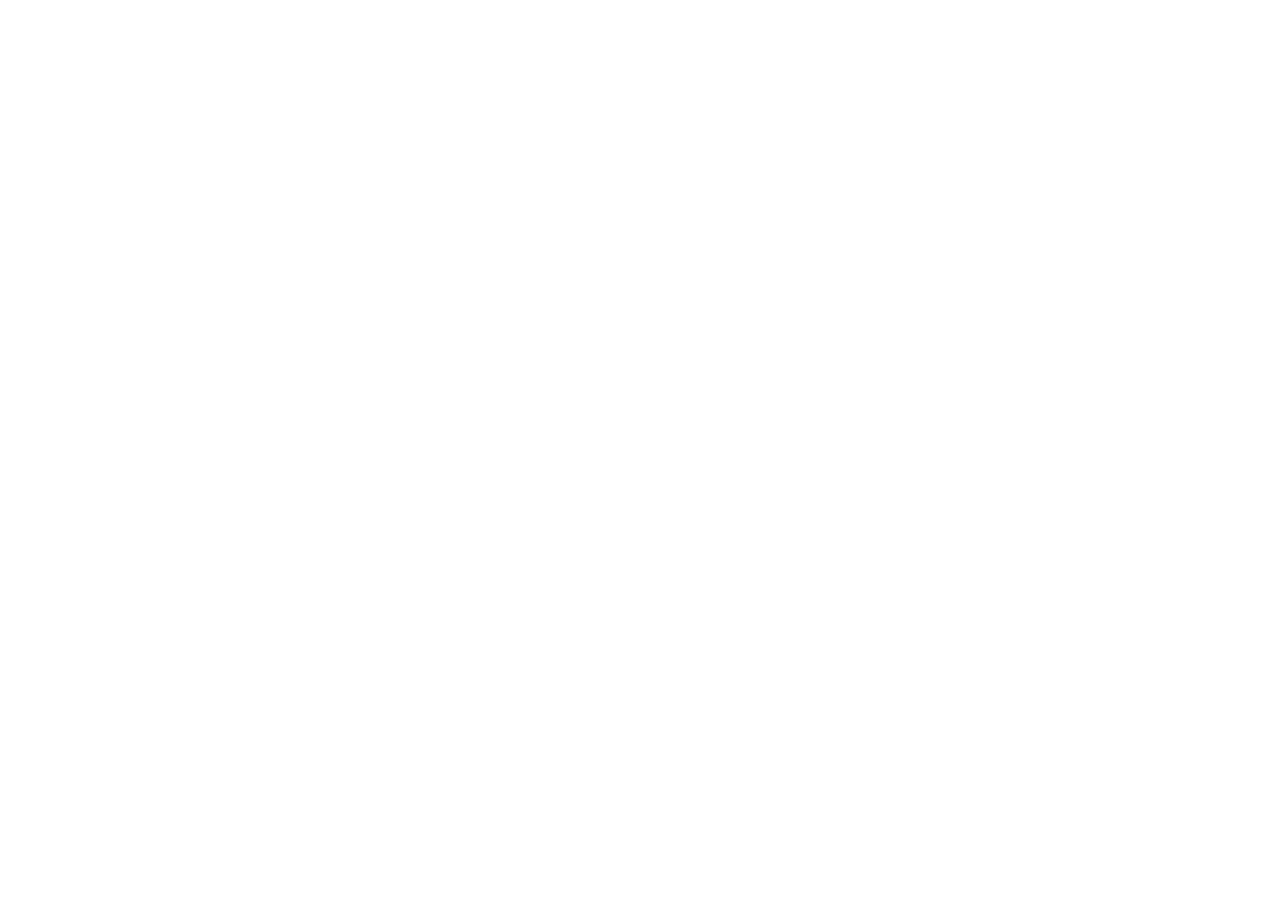
==== index.html @ 87dcdd22 "index.html" ====
<!doctype html>
<html lang="en">
	<head>
		<meta charset="utf-8">
		<meta name="viewport" content="width=device-width, initial-scale=1.0">
		<meta name="description" content="A glass tablet from the future.">
		<title>GlassPad</title>
        <!--purecss.io-->
		<link rel="stylesheet" href="http://yui.yahooapis.com/pure/0.5.0/pure-min.css">
    <link rel="stylesheet" href="http://yui.yahooapis.com/pure/0.5.0/grids-responsive-min.css">

		<!--style sheet-->
		<link rel="stylesheet" href="css/style.css">
        <!--fonts-->
		<link rel="stylesheet" href="http://netdna.bootstrapcdn.com/font-awesome/4.0.3/css/font-awesome.css">
        <link href='http://fonts.googleapis.com/css?family=Roboto:400,100,300' rel='stylesheet' type='text/css'>

	</head>
	<body>


<script src="http://fb.me/react-0.12.1.js"></script>
<script src="http://fb.me/JSXTransformer-0.12.1.js"></script>
<script src="https://cdn.rawgit.com/visionmedia/page.js/master/page.js"></script>

<script type="text/javascript" src="//code.jquery.com/jquery-1.11.0.min.js"></script>
<script type="text/javascript" src="/js/jquery-waypoint/waypoints.js"></script>
<script type="text/javascript" src="//cdn.jsdelivr.net/jquery.slick/1.3.15/slick.min.js"></script>
<script type="text/javascript" src="/react-mini-router.min.js"></script>

<script type="text/javascript" src="/js/script.js"></script>
<script type="text/jsx" src="/react.js"></script>

	</body>
</html>
---- css/style.css ----
* {
    -webkit-box-sizing: border-box;
    -moz-box-sizing: border-box;
    box-sizing: border-box;
}

/*. { font-family: 'Roboto', sans-serif; font-weight: 100; }*/

body {
    font-family: 'Roboto', sans-serif; font-weight: 100;
    line-height: 1.7em;
    color: #7f8c8d;
    font-size: 13px;
}


html, button, input, select, textarea,
.pure-g [class *= "pure-u"] {
    /* Set your content font stack here: */
    font-family: 'Roboto', sans-serif; font-weight: 100;
}

h1,
h2,
h3,
h4,
h5,
h6,
label {
        font-family: 'Roboto', sans-serif; font-weight: 300;

    color: #34495e;
}

p{
            font-family: 'Roboto', sans-serif; font-weight: 100;

}

table {
  width: 100%
}
.pure-img-responsive {
    width: 100%;
    height: auto;
}

hr.style-two {
    border: 0;
    height: 1px;
    background-image: -webkit-linear-gradient(left, rgba(0,0,0,0), rgba(0,0,0,0.75), rgba(0,0,0,0));
    background-image:    -moz-linear-gradient(left, rgba(0,0,0,0), rgba(0,0,0,0.75), rgba(0,0,0,0));
    background-image:     -ms-linear-gradient(left, rgba(0,0,0,0), rgba(0,0,0,0.75), rgba(0,0,0,0));
    background-image:      -o-linear-gradient(left, rgba(0,0,0,0), rgba(0,0,0,0.75), rgba(0,0,0,0));
}

/*
 * -- LAYOUT STYLES --
 * These are some useful classes which I will need
 */

.l-box {
    padding: 1em;
}

.l-box-lrg {
    padding: 2em;
    border-bottom: 1px solid rgba(0,0,0,0.1);
}

.l-width {
    max-width: 980px;
    margin: 0 auto;
}

.is-center {
    text-align: center;
}

.content {
  border-bottom: 1px solid rgba(0,0,0,0.1);
}

/*
 * -- PURE FORM STYLES --
 * Style the form inputs and labels
 */
.pure-form label {
    margin: 1em 0 0;
    font-weight: bold;
    font-size: 100%;
}

.pure-form input[type] {
    border: 2px solid #ddd;
    box-shadow: none;
    font-size: 100%;
    width: 100%;
    margin-bottom: 1em;
}

/*
 * -- PURE BUTTON STYLES --
 * I want my pure-button elements to look a little different
 */
.pure-button {
    background-color: #1f8dd6;
    color: white;
    padding: 0.5em 2em;
    border-radius: 5px;
}

a.pure-button-primary {
    background: white;
    color: #1f8dd6;
    border-radius: 5px;
    font-size: 120%;
}


/*
 * -- MENU STYLES --
 * I want to customize how my .pure-menu looks at the top of the page
 */

.home-menu {
    padding: 0.5em;
    text-align: center;
    box-shadow: 0 1px 1px rgba(0,0,0, 0.10);
}
.home-menu.pure-menu-open {
    background: #2d3e50;
}
.pure-menu.pure-menu-open.pure-menu-fixed {
    /* Fixed menus normally have a border at the bottom. */
    border-bottom: none;
    /* I need a higher z-index here because of the scroll-over effect. */
    z-index: 4;
}

.home-menu .pure-menu-heading {
    color: white;
    font-weight: 400;
    font-size: 120%;
}

.home-menu .pure-menu-selected a {
    color: white;
}

.home-menu a {
    color: #6FBEF3;
}
.home-menu li a:hover,
.home-menu li a:focus {
    background: none;
    border: none;
    color: #AECFE5;
}

/*#owl-demo .item img{
    display: block;
    width: 100%;
    height: auto;
}*/


/*
 * -- CONTENT STYLES --
 * This represents the content area (everything below the blue section)
 */
.content-wrapper {
    /* These styles are required for the "scroll-over" effect */
    position: absolute;
    top: 87%;
    width: 100%;
    min-height: 12%;
    z-index: 2;
    background: white;

}

.content-wrapper-other {
    top: 87%;
    width: 100%;
    min-height: 12%;
    z-index: 2;
    background: white;
}



/* This is the class used for the main content headers (<h2>) */
.content-head {
    font-weight: 400;
    text-transform: uppercase;
    letter-spacing: 0.1em;
    margin: 2em 0 1em;
}

/* This is a modifier class used when the content-head is inside a ribbon */
.content-head-ribbon {
    color: white;
}

/* This is the class used for the content sub-headers (<h3>) */
.content-subhead {
    color: #1f8dd6;
}
    .content-subhead i {
        margin-right: 7px;
    }

/* This is the class used for the content sub-headers (<h3>) */
.content-subhead-ribbon {
    color: white;
}
    .content-subhead-ribbon i {
        margin-right: 7px;
    }

/* This is the class used for the dark-background areas. */
.ribbon {
    background: #2d3e50;
    color: #aaa;
}

/* This is the class used for the footer */
.footer {
    background: #111;

}

/*
 * -- TABLET (AND UP) MEDIA QUERIES --
 * On tablets and other medium-sized devices, we want to customize some
 * of the mobile styles.
 */
@media (min-width: 48em) {

    /* We increase the body font size */
    body {
        font-size: 16px;
    }
    /* We want to give the content area some more padding */
    .content {
        /*padding: 1em;*/
    }

    /* We can align the menu header to the left, but float the
    menu items to the right. */
    .home-menu {
        text-align: left;
    }
        .home-menu ul {
            float: right;
        }

    /* We increase the height of the splash-container */
/*    .splash-container {
        height: 500px;
    }*/

    /* We decrease the width of the .splash, since we have more width
    to work with */
    .splash {
        width: 50%;
        height: 50%;
    }

    .splash-head {
        font-size: 250%;
    }


    /* We remove the border-separator assigned to .l-box-lrg */
    .l-box-lrg {
        border: none;
    }

}

/*
 * -- DESKTOP (AND UP) MEDIA QUERIES --
 * On desktops and other large devices, we want to over-ride some
 * of the mobile and tablet styles.
 */
@media (min-width: 78em) {
    /* We increase the header font size even more */
    .splash-head {
        font-size: 300%;
    }
}
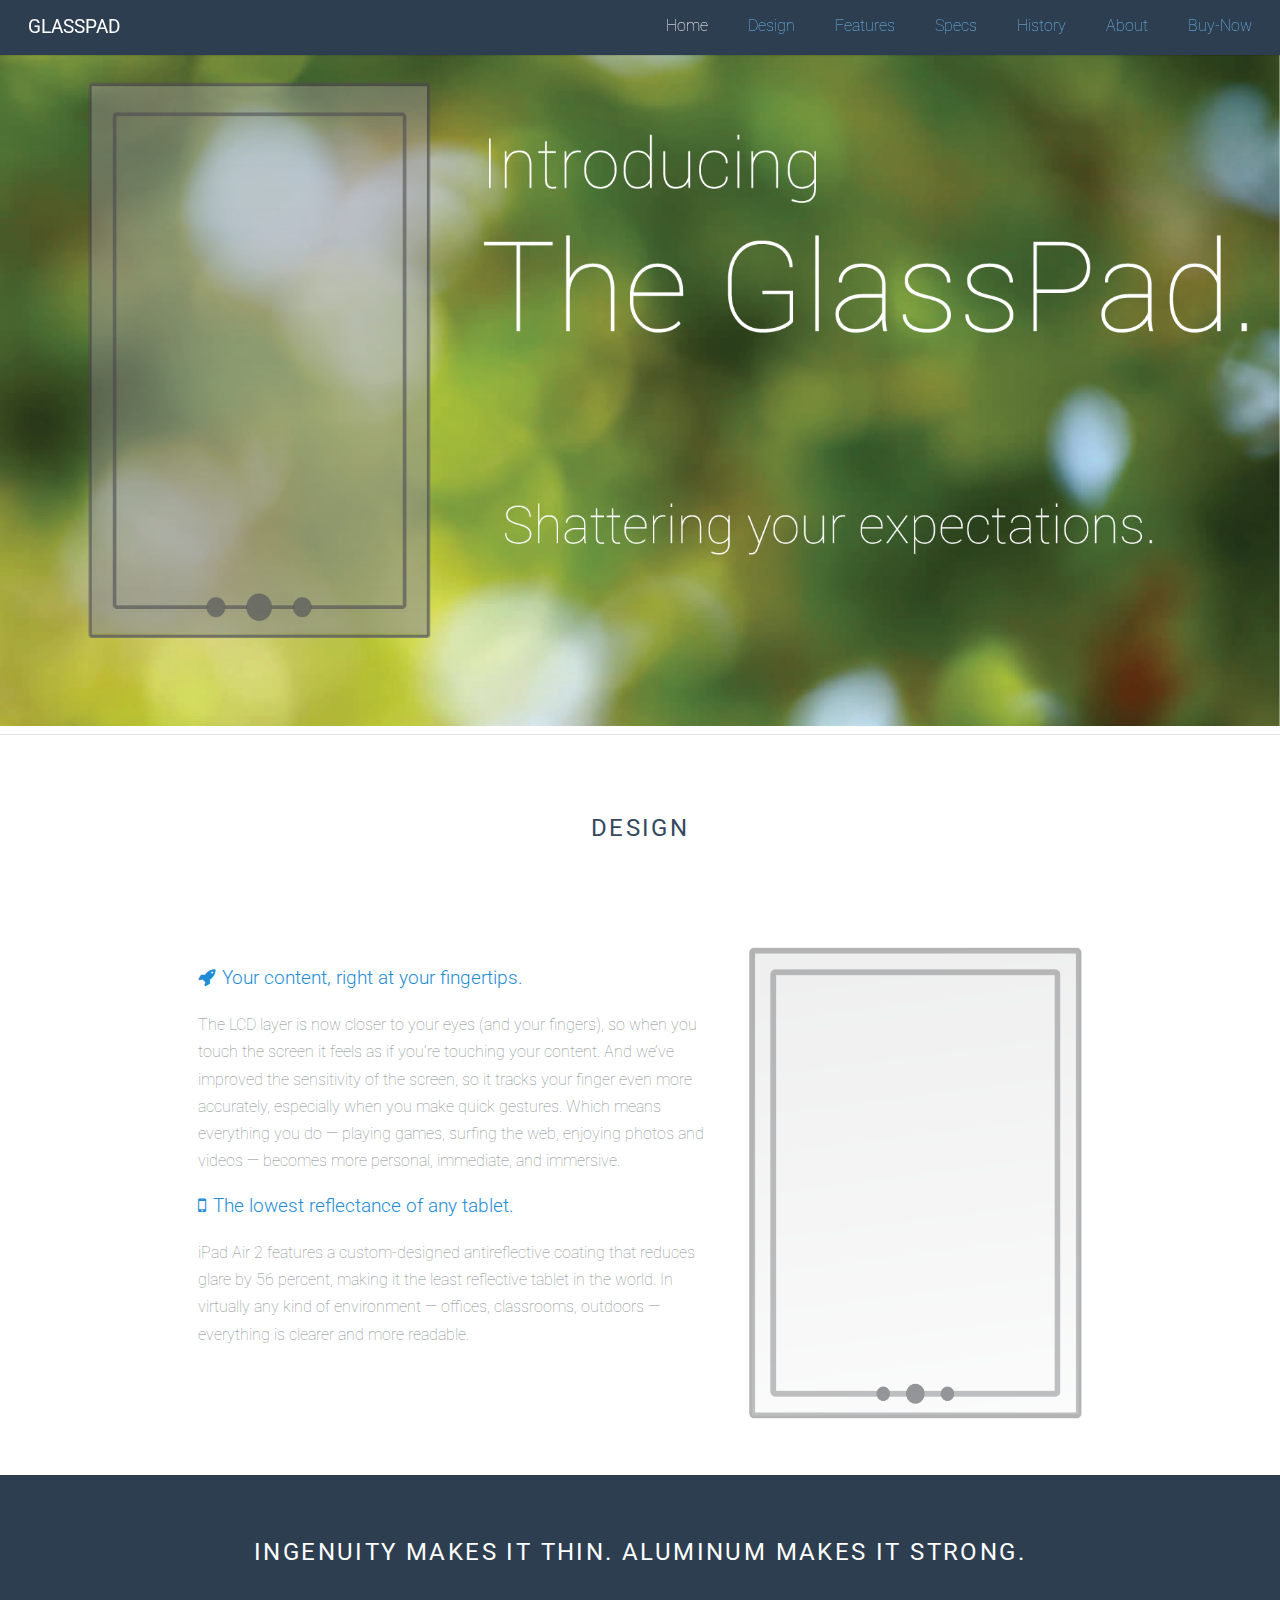
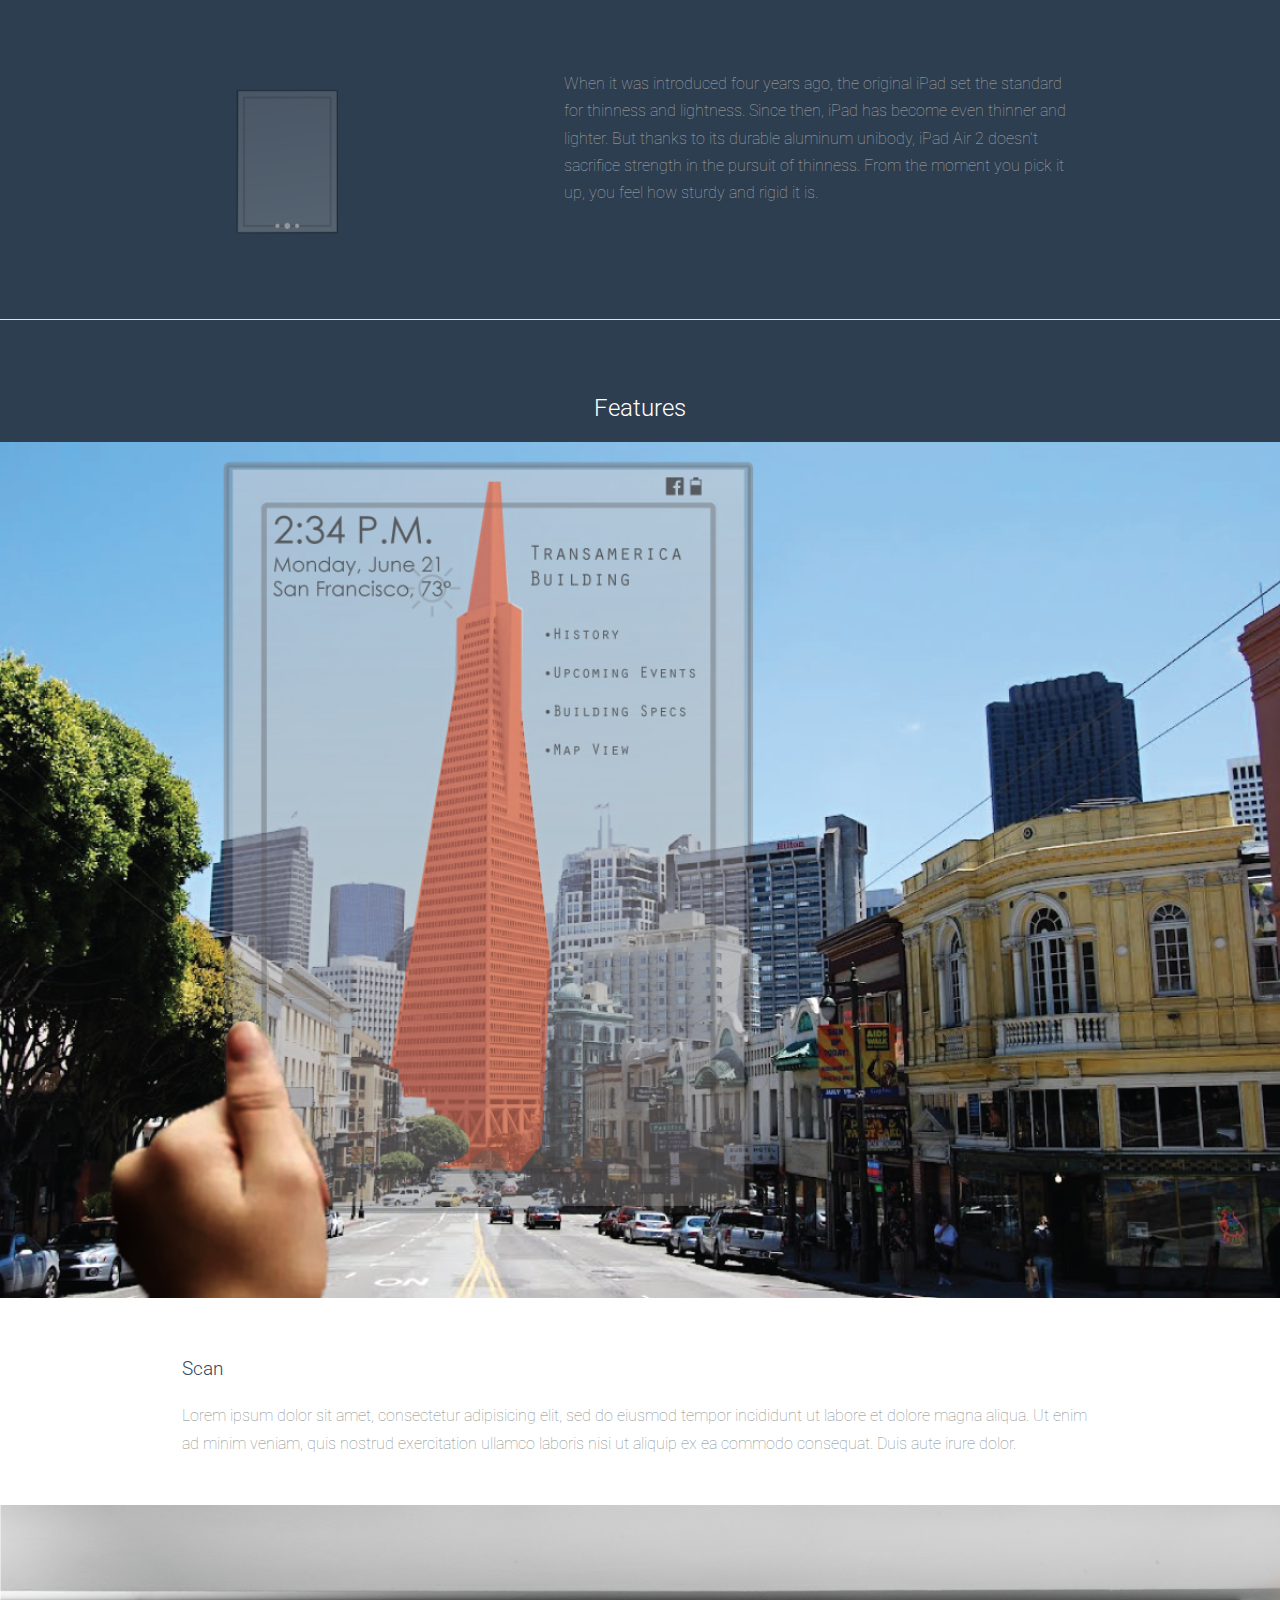
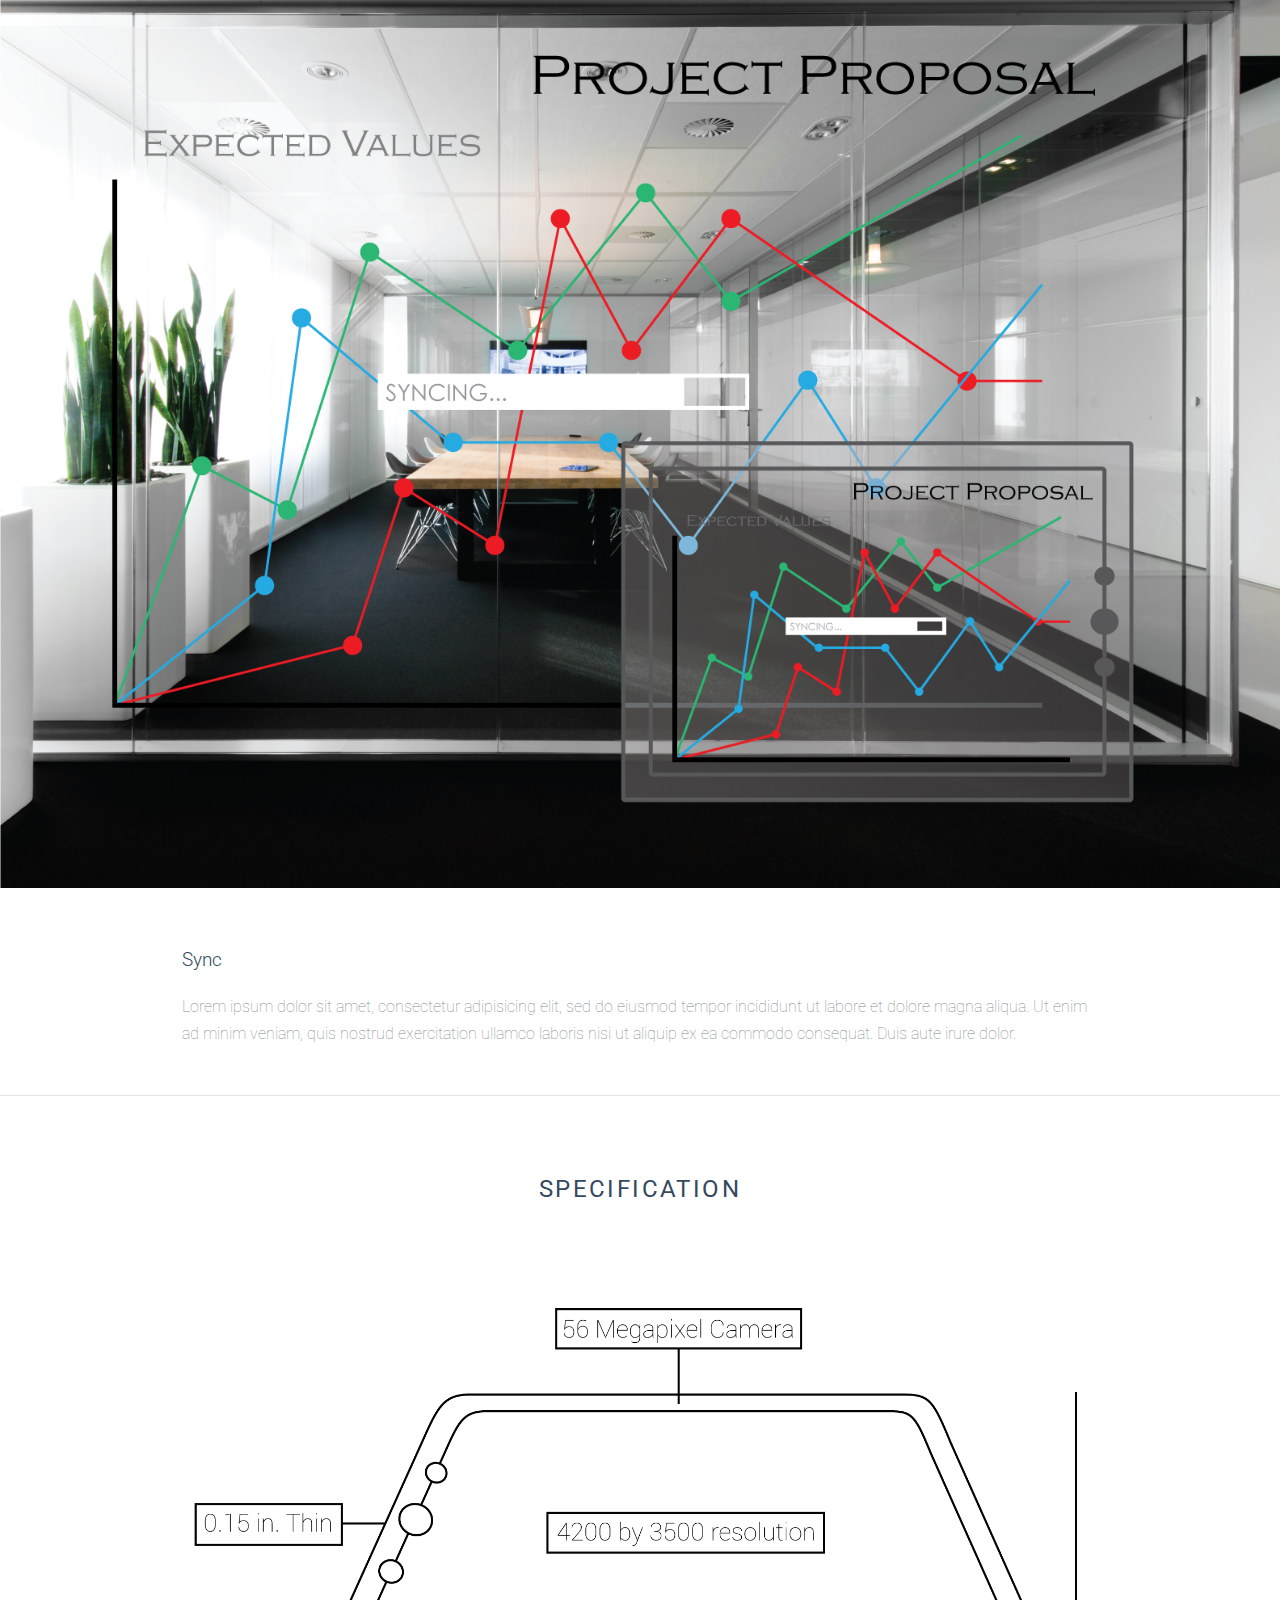
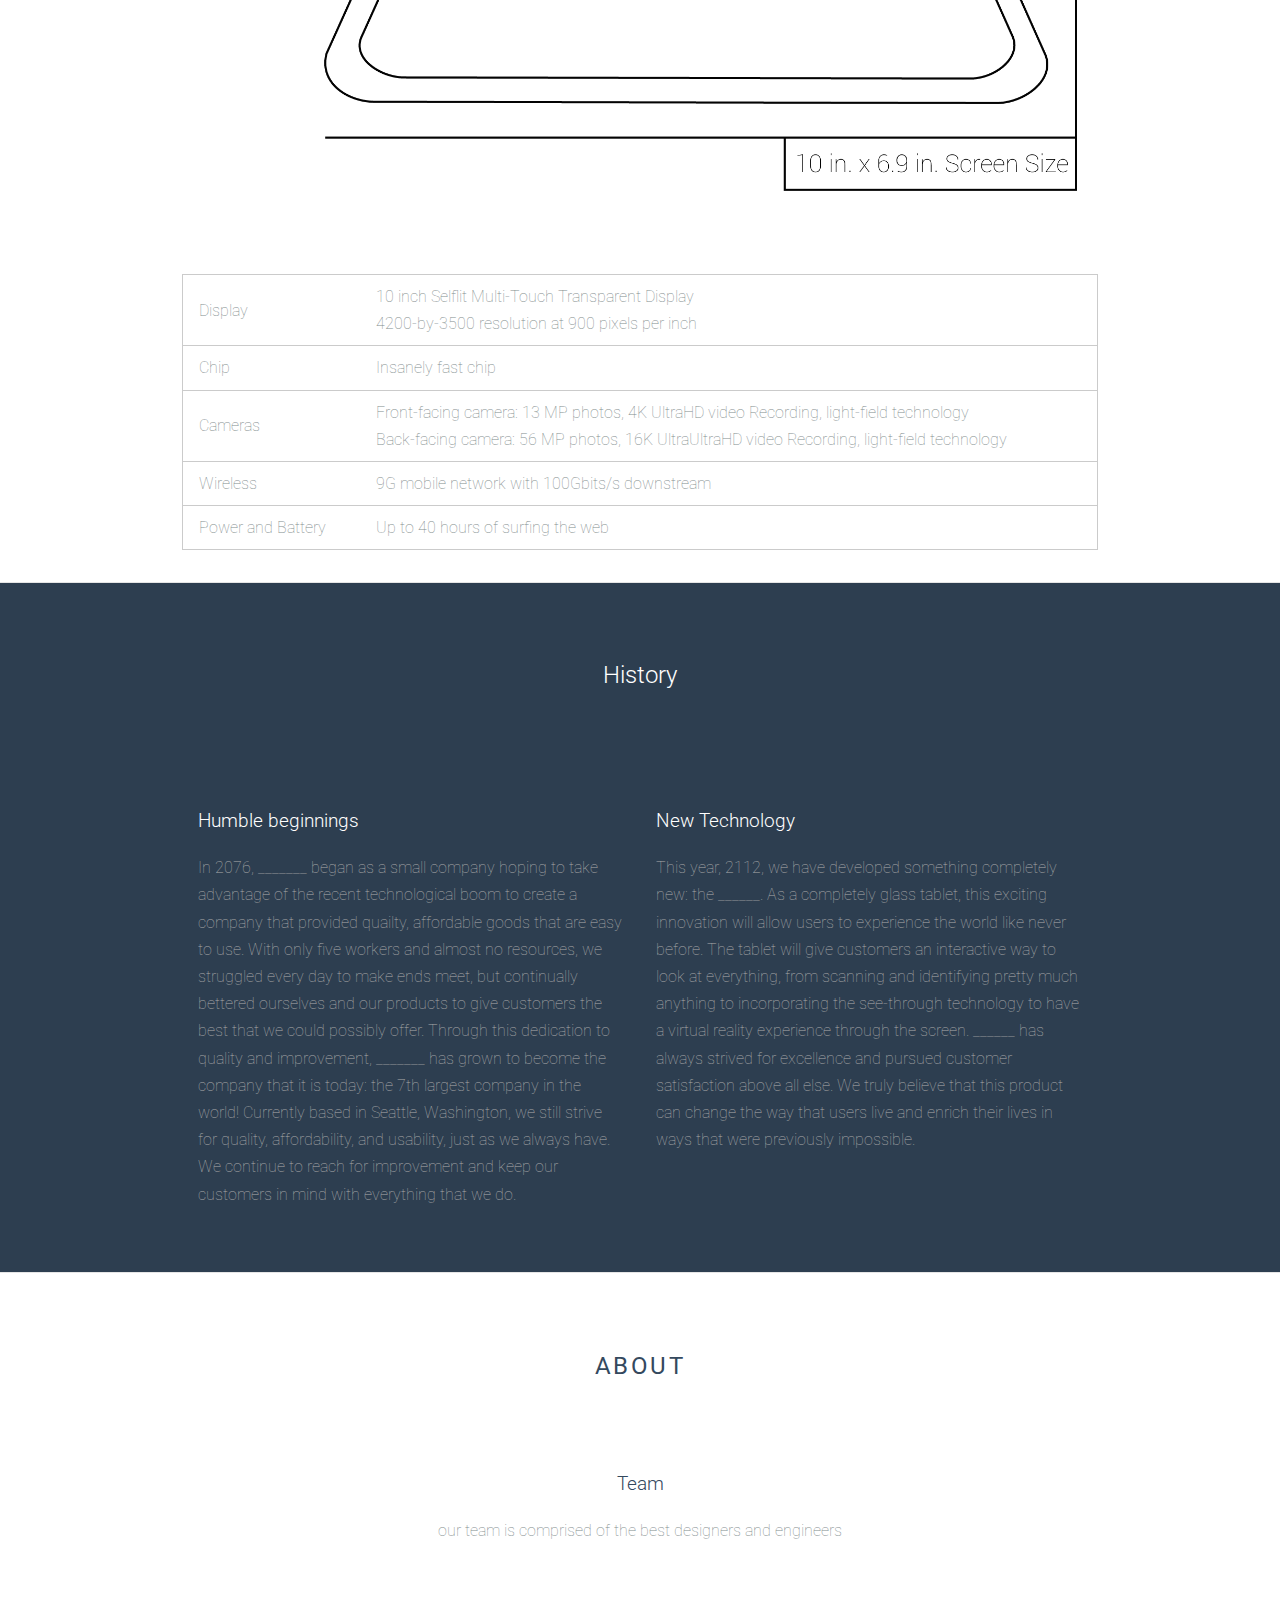
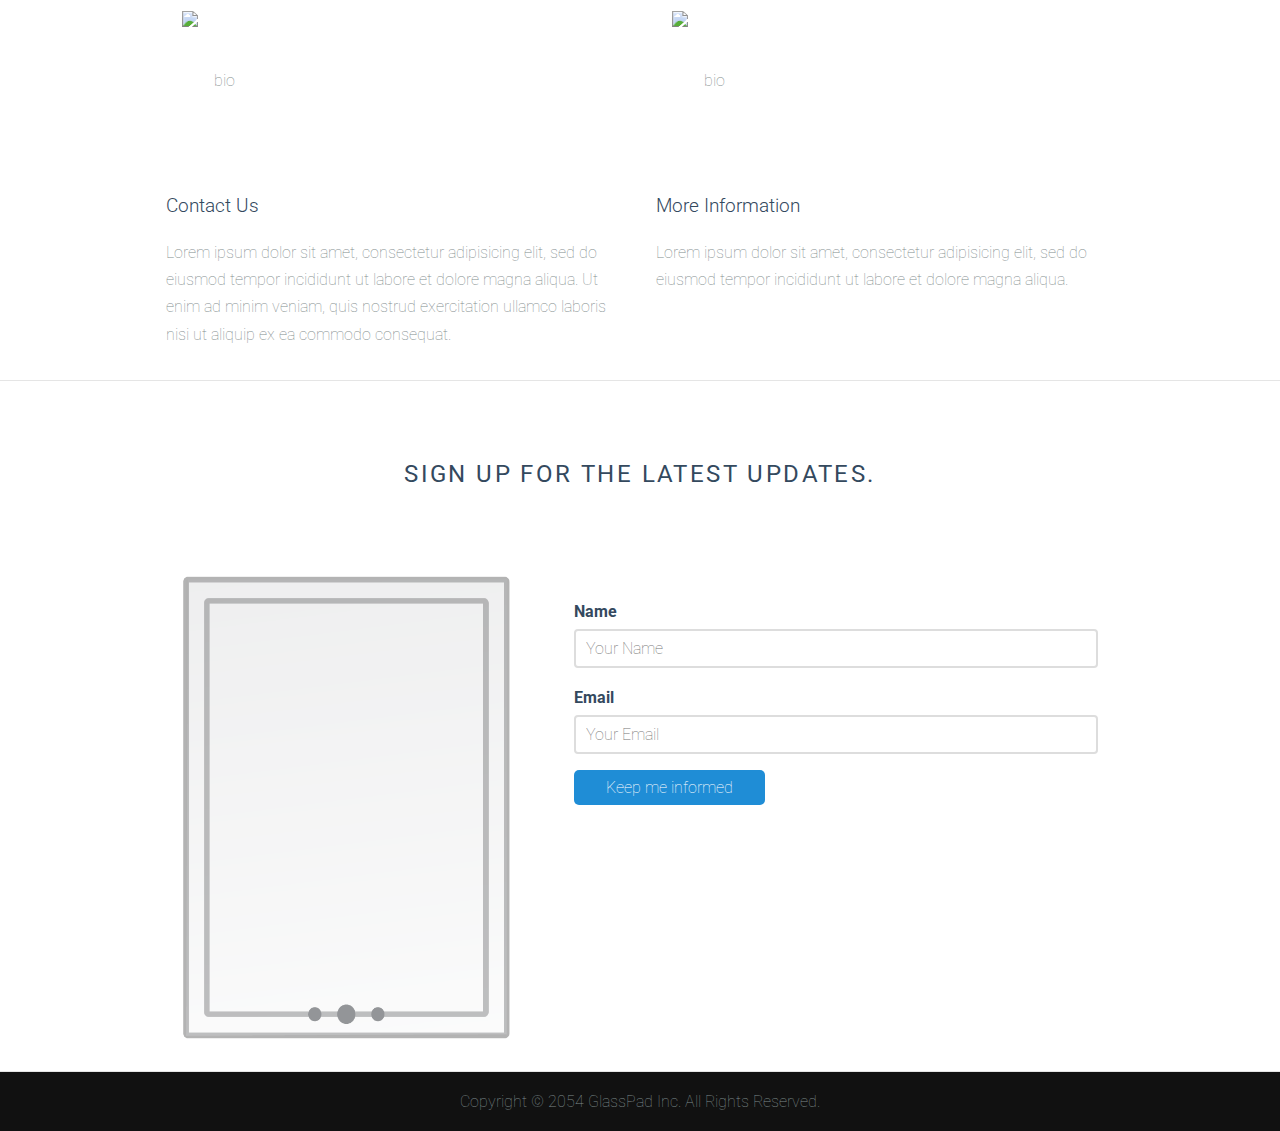
==== commit 5a09ff8c: "bug fixes" ====
--- a/index.html
+++ b/index.html
@@ -6,27 +6,27 @@
 		<meta name="description" content="A glass tablet from the future.">
 		<title>GlassPad</title>
         <!--purecss.io-->
-		<link rel="stylesheet" href="http://yui.yahooapis.com/pure/0.5.0/pure-min.css">
-    <link rel="stylesheet" href="http://yui.yahooapis.com/pure/0.5.0/grids-responsive-min.css">
+		<link rel="stylesheet" href="vendors/pure-min.css">
+    <link rel="stylesheet" href="vendors/grids-responsive-min.css">
 
 		<!--style sheet-->
 		<link rel="stylesheet" href="css/style.css">
         <!--fonts-->
-		<link rel="stylesheet" href="http://netdna.bootstrapcdn.com/font-awesome/4.0.3/css/font-awesome.css">
-        <link href='http://fonts.googleapis.com/css?family=Roboto:400,100,300' rel='stylesheet' type='text/css'>
+		<link href="//maxcdn.bootstrapcdn.com/font-awesome/4.2.0/css/font-awesome.min.css" rel="stylesheet">
+    <link href='//fonts.googleapis.com/css?family=Roboto:400,100,300' rel='stylesheet' type='text/css'>
 
 	</head>
 	<body>
 
 
-<script src="http://fb.me/react-0.12.1.js"></script>
-<script src="http://fb.me/JSXTransformer-0.12.1.js"></script>
-<script src="https://cdn.rawgit.com/visionmedia/page.js/master/page.js"></script>
+<script type="text/javascript" src="vendors/react-0.12.1.js"></script>
+<script type="text/javascript" src="vendors/JSXTransformer-0.12.1.js"></script>
+<script type="text/javascript" src="https://cdn.rawgit.com/visionmedia/page.js/master/page.js"></script>
 
 <script type="text/javascript" src="//code.jquery.com/jquery-1.11.0.min.js"></script>
 <script type="text/javascript" src="/js/jquery-waypoint/waypoints.js"></script>
 <script type="text/javascript" src="//cdn.jsdelivr.net/jquery.slick/1.3.15/slick.min.js"></script>
-<script type="text/javascript" src="/react-mini-router.min.js"></script>
+<script type="text/javascript" src="/js/react-mini-router.min.js"></script>
 
 <script type="text/javascript" src="/js/script.js"></script>
 <script type="text/jsx" src="/react.js"></script>
--- a/vendors/grids-responsive-min.css
+++ b/vendors/grids-responsive-min.css
@@ -0,0 +1,7 @@
+/*!
+Pure v0.5.0
+Copyright 2014 Yahoo! Inc. All rights reserved.
+Licensed under the BSD License.
+https://github.com/yui/pure/blob/master/LICENSE.md
+*/
+@media screen and (min-width:35.5em){.pure-u-sm-1,.pure-u-sm-1-1,.pure-u-sm-1-2,.pure-u-sm-1-3,.pure-u-sm-2-3,.pure-u-sm-1-4,.pure-u-sm-3-4,.pure-u-sm-1-5,.pure-u-sm-2-5,.pure-u-sm-3-5,.pure-u-sm-4-5,.pure-u-sm-5-5,.pure-u-sm-1-6,.pure-u-sm-5-6,.pure-u-sm-1-8,.pure-u-sm-3-8,.pure-u-sm-5-8,.pure-u-sm-7-8,.pure-u-sm-1-12,.pure-u-sm-5-12,.pure-u-sm-7-12,.pure-u-sm-11-12,.pure-u-sm-1-24,.pure-u-sm-2-24,.pure-u-sm-3-24,.pure-u-sm-4-24,.pure-u-sm-5-24,.pure-u-sm-6-24,.pure-u-sm-7-24,.pure-u-sm-8-24,.pure-u-sm-9-24,.pure-u-sm-10-24,.pure-u-sm-11-24,.pure-u-sm-12-24,.pure-u-sm-13-24,.pure-u-sm-14-24,.pure-u-sm-15-24,.pure-u-sm-16-24,.pure-u-sm-17-24,.pure-u-sm-18-24,.pure-u-sm-19-24,.pure-u-sm-20-24,.pure-u-sm-21-24,.pure-u-sm-22-24,.pure-u-sm-23-24,.pure-u-sm-24-24{display:inline-block;*display:inline;zoom:1;letter-spacing:normal;word-spacing:normal;vertical-align:top;text-rendering:auto}.pure-u-sm-1-24{width:4.1667%;*width:4.1357%}.pure-u-sm-1-12,.pure-u-sm-2-24{width:8.3333%;*width:8.3023%}.pure-u-sm-1-8,.pure-u-sm-3-24{width:12.5%;*width:12.469%}.pure-u-sm-1-6,.pure-u-sm-4-24{width:16.6667%;*width:16.6357%}.pure-u-sm-1-5{width:20%;*width:19.969%}.pure-u-sm-5-24{width:20.8333%;*width:20.8023%}.pure-u-sm-1-4,.pure-u-sm-6-24{width:25%;*width:24.969%}.pure-u-sm-7-24{width:29.1667%;*width:29.1357%}.pure-u-sm-1-3,.pure-u-sm-8-24{width:33.3333%;*width:33.3023%}.pure-u-sm-3-8,.pure-u-sm-9-24{width:37.5%;*width:37.469%}.pure-u-sm-2-5{width:40%;*width:39.969%}.pure-u-sm-5-12,.pure-u-sm-10-24{width:41.6667%;*width:41.6357%}.pure-u-sm-11-24{width:45.8333%;*width:45.8023%}.pure-u-sm-1-2,.pure-u-sm-12-24{width:50%;*width:49.969%}.pure-u-sm-13-24{width:54.1667%;*width:54.1357%}.pure-u-sm-7-12,.pure-u-sm-14-24{width:58.3333%;*width:58.3023%}.pure-u-sm-3-5{width:60%;*width:59.969%}.pure-u-sm-5-8,.pure-u-sm-15-24{width:62.5%;*width:62.469%}.pure-u-sm-2-3,.pure-u-sm-16-24{width:66.6667%;*width:66.6357%}.pure-u-sm-17-24{width:70.8333%;*width:70.8023%}.pure-u-sm-3-4,.pure-u-sm-18-24{width:75%;*width:74.969%}.pure-u-sm-19-24{width:79.1667%;*width:79.1357%}.pure-u-sm-4-5{width:80%;*width:79.969%}.pure-u-sm-5-6,.pure-u-sm-20-24{width:83.3333%;*width:83.3023%}.pure-u-sm-7-8,.pure-u-sm-21-24{width:87.5%;*width:87.469%}.pure-u-sm-11-12,.pure-u-sm-22-24{width:91.6667%;*width:91.6357%}.pure-u-sm-23-24{width:95.8333%;*width:95.8023%}.pure-u-sm-1,.pure-u-sm-1-1,.pure-u-sm-5-5,.pure-u-sm-24-24{width:100%}}@media screen and (min-width:48em){.pure-u-md-1,.pure-u-md-1-1,.pure-u-md-1-2,.pure-u-md-1-3,.pure-u-md-2-3,.pure-u-md-1-4,.pure-u-md-3-4,.pure-u-md-1-5,.pure-u-md-2-5,.pure-u-md-3-5,.pure-u-md-4-5,.pure-u-md-5-5,.pure-u-md-1-6,.pure-u-md-5-6,.pure-u-md-1-8,.pure-u-md-3-8,.pure-u-md-5-8,.pure-u-md-7-8,.pure-u-md-1-12,.pure-u-md-5-12,.pure-u-md-7-12,.pure-u-md-11-12,.pure-u-md-1-24,.pure-u-md-2-24,.pure-u-md-3-24,.pure-u-md-4-24,.pure-u-md-5-24,.pure-u-md-6-24,.pure-u-md-7-24,.pure-u-md-8-24,.pure-u-md-9-24,.pure-u-md-10-24,.pure-u-md-11-24,.pure-u-md-12-24,.pure-u-md-13-24,.pure-u-md-14-24,.pure-u-md-15-24,.pure-u-md-16-24,.pure-u-md-17-24,.pure-u-md-18-24,.pure-u-md-19-24,.pure-u-md-20-24,.pure-u-md-21-24,.pure-u-md-22-24,.pure-u-md-23-24,.pure-u-md-24-24{display:inline-block;*display:inline;zoom:1;letter-spacing:normal;word-spacing:normal;vertical-align:top;text-rendering:auto}.pure-u-md-1-24{width:4.1667%;*width:4.1357%}.pure-u-md-1-12,.pure-u-md-2-24{width:8.3333%;*width:8.3023%}.pure-u-md-1-8,.pure-u-md-3-24{width:12.5%;*width:12.469%}.pure-u-md-1-6,.pure-u-md-4-24{width:16.6667%;*width:16.6357%}.pure-u-md-1-5{width:20%;*width:19.969%}.pure-u-md-5-24{width:20.8333%;*width:20.8023%}.pure-u-md-1-4,.pure-u-md-6-24{width:25%;*width:24.969%}.pure-u-md-7-24{width:29.1667%;*width:29.1357%}.pure-u-md-1-3,.pure-u-md-8-24{width:33.3333%;*width:33.3023%}.pure-u-md-3-8,.pure-u-md-9-24{width:37.5%;*width:37.469%}.pure-u-md-2-5{width:40%;*width:39.969%}.pure-u-md-5-12,.pure-u-md-10-24{width:41.6667%;*width:41.6357%}.pure-u-md-11-24{width:45.8333%;*width:45.8023%}.pure-u-md-1-2,.pure-u-md-12-24{width:50%;*width:49.969%}.pure-u-md-13-24{width:54.1667%;*width:54.1357%}.pure-u-md-7-12,.pure-u-md-14-24{width:58.3333%;*width:58.3023%}.pure-u-md-3-5{width:60%;*width:59.969%}.pure-u-md-5-8,.pure-u-md-15-24{width:62.5%;*width:62.469%}.pure-u-md-2-3,.pure-u-md-16-24{width:66.6667%;*width:66.6357%}.pure-u-md-17-24{width:70.8333%;*width:70.8023%}.pure-u-md-3-4,.pure-u-md-18-24{width:75%;*width:74.969%}.pure-u-md-19-24{width:79.1667%;*width:79.1357%}.pure-u-md-4-5{width:80%;*width:79.969%}.pure-u-md-5-6,.pure-u-md-20-24{width:83.3333%;*width:83.3023%}.pure-u-md-7-8,.pure-u-md-21-24{width:87.5%;*width:87.469%}.pure-u-md-11-12,.pure-u-md-22-24{width:91.6667%;*width:91.6357%}.pure-u-md-23-24{width:95.8333%;*width:95.8023%}.pure-u-md-1,.pure-u-md-1-1,.pure-u-md-5-5,.pure-u-md-24-24{width:100%}}@media screen and (min-width:64em){.pure-u-lg-1,.pure-u-lg-1-1,.pure-u-lg-1-2,.pure-u-lg-1-3,.pure-u-lg-2-3,.pure-u-lg-1-4,.pure-u-lg-3-4,.pure-u-lg-1-5,.pure-u-lg-2-5,.pure-u-lg-3-5,.pure-u-lg-4-5,.pure-u-lg-5-5,.pure-u-lg-1-6,.pure-u-lg-5-6,.pure-u-lg-1-8,.pure-u-lg-3-8,.pure-u-lg-5-8,.pure-u-lg-7-8,.pure-u-lg-1-12,.pure-u-lg-5-12,.pure-u-lg-7-12,.pure-u-lg-11-12,.pure-u-lg-1-24,.pure-u-lg-2-24,.pure-u-lg-3-24,.pure-u-lg-4-24,.pure-u-lg-5-24,.pure-u-lg-6-24,.pure-u-lg-7-24,.pure-u-lg-8-24,.pure-u-lg-9-24,.pure-u-lg-10-24,.pure-u-lg-11-24,.pure-u-lg-12-24,.pure-u-lg-13-24,.pure-u-lg-14-24,.pure-u-lg-15-24,.pure-u-lg-16-24,.pure-u-lg-17-24,.pure-u-lg-18-24,.pure-u-lg-19-24,.pure-u-lg-20-24,.pure-u-lg-21-24,.pure-u-lg-22-24,.pure-u-lg-23-24,.pure-u-lg-24-24{display:inline-block;*display:inline;zoom:1;letter-spacing:normal;word-spacing:normal;vertical-align:top;text-rendering:auto}.pure-u-lg-1-24{width:4.1667%;*width:4.1357%}.pure-u-lg-1-12,.pure-u-lg-2-24{width:8.3333%;*width:8.3023%}.pure-u-lg-1-8,.pure-u-lg-3-24{width:12.5%;*width:12.469%}.pure-u-lg-1-6,.pure-u-lg-4-24{width:16.6667%;*width:16.6357%}.pure-u-lg-1-5{width:20%;*width:19.969%}.pure-u-lg-5-24{width:20.8333%;*width:20.8023%}.pure-u-lg-1-4,.pure-u-lg-6-24{width:25%;*width:24.969%}.pure-u-lg-7-24{width:29.1667%;*width:29.1357%}.pure-u-lg-1-3,.pure-u-lg-8-24{width:33.3333%;*width:33.3023%}.pure-u-lg-3-8,.pure-u-lg-9-24{width:37.5%;*width:37.469%}.pure-u-lg-2-5{width:40%;*width:39.969%}.pure-u-lg-5-12,.pure-u-lg-10-24{width:41.6667%;*width:41.6357%}.pure-u-lg-11-24{width:45.8333%;*width:45.8023%}.pure-u-lg-1-2,.pure-u-lg-12-24{width:50%;*width:49.969%}.pure-u-lg-13-24{width:54.1667%;*width:54.1357%}.pure-u-lg-7-12,.pure-u-lg-14-24{width:58.3333%;*width:58.3023%}.pure-u-lg-3-5{width:60%;*width:59.969%}.pure-u-lg-5-8,.pure-u-lg-15-24{width:62.5%;*width:62.469%}.pure-u-lg-2-3,.pure-u-lg-16-24{width:66.6667%;*width:66.6357%}.pure-u-lg-17-24{width:70.8333%;*width:70.8023%}.pure-u-lg-3-4,.pure-u-lg-18-24{width:75%;*width:74.969%}.pure-u-lg-19-24{width:79.1667%;*width:79.1357%}.pure-u-lg-4-5{width:80%;*width:79.969%}.pure-u-lg-5-6,.pure-u-lg-20-24{width:83.3333%;*width:83.3023%}.pure-u-lg-7-8,.pure-u-lg-21-24{width:87.5%;*width:87.469%}.pure-u-lg-11-12,.pure-u-lg-22-24{width:91.6667%;*width:91.6357%}.pure-u-lg-23-24{width:95.8333%;*width:95.8023%}.pure-u-lg-1,.pure-u-lg-1-1,.pure-u-lg-5-5,.pure-u-lg-24-24{width:100%}}@media screen and (min-width:80em){.pure-u-xl-1,.pure-u-xl-1-1,.pure-u-xl-1-2,.pure-u-xl-1-3,.pure-u-xl-2-3,.pure-u-xl-1-4,.pure-u-xl-3-4,.pure-u-xl-1-5,.pure-u-xl-2-5,.pure-u-xl-3-5,.pure-u-xl-4-5,.pure-u-xl-5-5,.pure-u-xl-1-6,.pure-u-xl-5-6,.pure-u-xl-1-8,.pure-u-xl-3-8,.pure-u-xl-5-8,.pure-u-xl-7-8,.pure-u-xl-1-12,.pure-u-xl-5-12,.pure-u-xl-7-12,.pure-u-xl-11-12,.pure-u-xl-1-24,.pure-u-xl-2-24,.pure-u-xl-3-24,.pure-u-xl-4-24,.pure-u-xl-5-24,.pure-u-xl-6-24,.pure-u-xl-7-24,.pure-u-xl-8-24,.pure-u-xl-9-24,.pure-u-xl-10-24,.pure-u-xl-11-24,.pure-u-xl-12-24,.pure-u-xl-13-24,.pure-u-xl-14-24,.pure-u-xl-15-24,.pure-u-xl-16-24,.pure-u-xl-17-24,.pure-u-xl-18-24,.pure-u-xl-19-24,.pure-u-xl-20-24,.pure-u-xl-21-24,.pure-u-xl-22-24,.pure-u-xl-23-24,.pure-u-xl-24-24{display:inline-block;*display:inline;zoom:1;letter-spacing:normal;word-spacing:normal;vertical-align:top;text-rendering:auto}.pure-u-xl-1-24{width:4.1667%;*width:4.1357%}.pure-u-xl-1-12,.pure-u-xl-2-24{width:8.3333%;*width:8.3023%}.pure-u-xl-1-8,.pure-u-xl-3-24{width:12.5%;*width:12.469%}.pure-u-xl-1-6,.pure-u-xl-4-24{width:16.6667%;*width:16.6357%}.pure-u-xl-1-5{width:20%;*width:19.969%}.pure-u-xl-5-24{width:20.8333%;*width:20.8023%}.pure-u-xl-1-4,.pure-u-xl-6-24{width:25%;*width:24.969%}.pure-u-xl-7-24{width:29.1667%;*width:29.1357%}.pure-u-xl-1-3,.pure-u-xl-8-24{width:33.3333%;*width:33.3023%}.pure-u-xl-3-8,.pure-u-xl-9-24{width:37.5%;*width:37.469%}.pure-u-xl-2-5{width:40%;*width:39.969%}.pure-u-xl-5-12,.pure-u-xl-10-24{width:41.6667%;*width:41.6357%}.pure-u-xl-11-24{width:45.8333%;*width:45.8023%}.pure-u-xl-1-2,.pure-u-xl-12-24{width:50%;*width:49.969%}.pure-u-xl-13-24{width:54.1667%;*width:54.1357%}.pure-u-xl-7-12,.pure-u-xl-14-24{width:58.3333%;*width:58.3023%}.pure-u-xl-3-5{width:60%;*width:59.969%}.pure-u-xl-5-8,.pure-u-xl-15-24{width:62.5%;*width:62.469%}.pure-u-xl-2-3,.pure-u-xl-16-24{width:66.6667%;*width:66.6357%}.pure-u-xl-17-24{width:70.8333%;*width:70.8023%}.pure-u-xl-3-4,.pure-u-xl-18-24{width:75%;*width:74.969%}.pure-u-xl-19-24{width:79.1667%;*width:79.1357%}.pure-u-xl-4-5{width:80%;*width:79.969%}.pure-u-xl-5-6,.pure-u-xl-20-24{width:83.3333%;*width:83.3023%}.pure-u-xl-7-8,.pure-u-xl-21-24{width:87.5%;*width:87.469%}.pure-u-xl-11-12,.pure-u-xl-22-24{width:91.6667%;*width:91.6357%}.pure-u-xl-23-24{width:95.8333%;*width:95.8023%}.pure-u-xl-1,.pure-u-xl-1-1,.pure-u-xl-5-5,.pure-u-xl-24-24{width:100%}}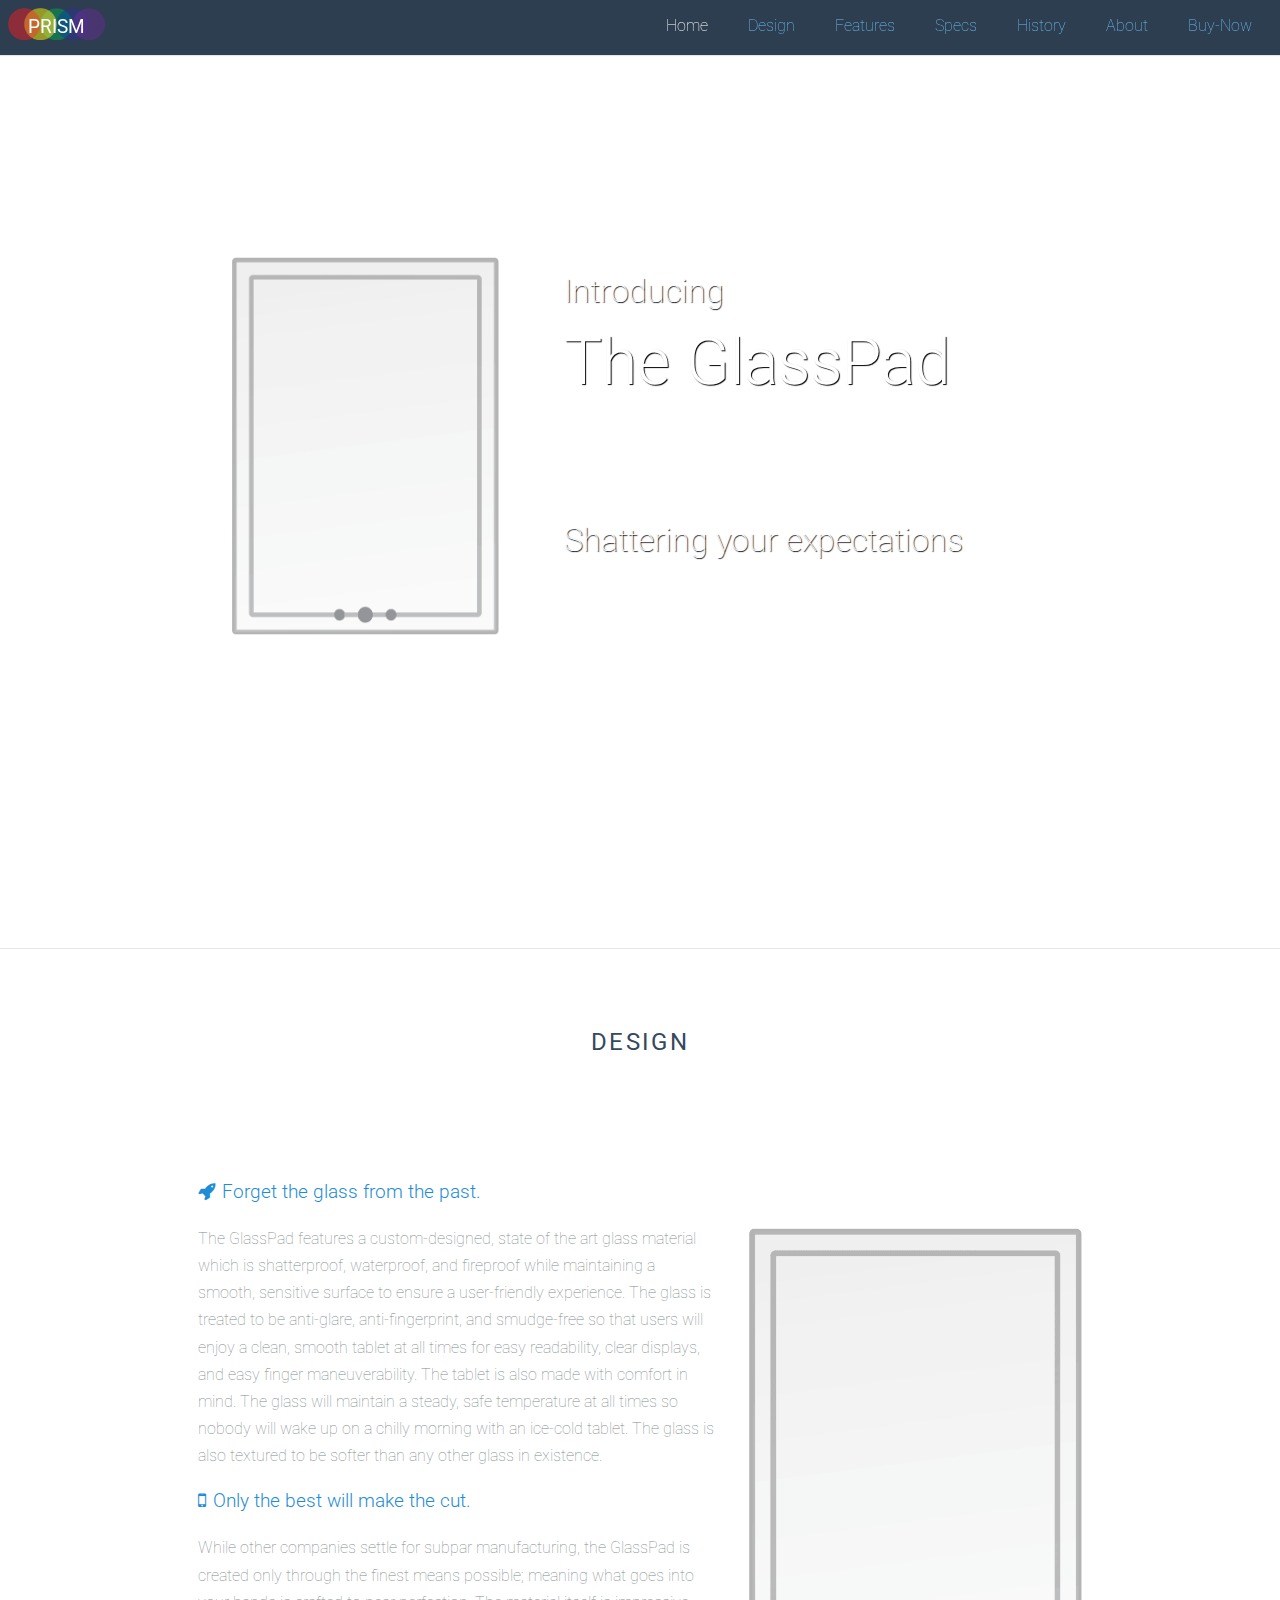
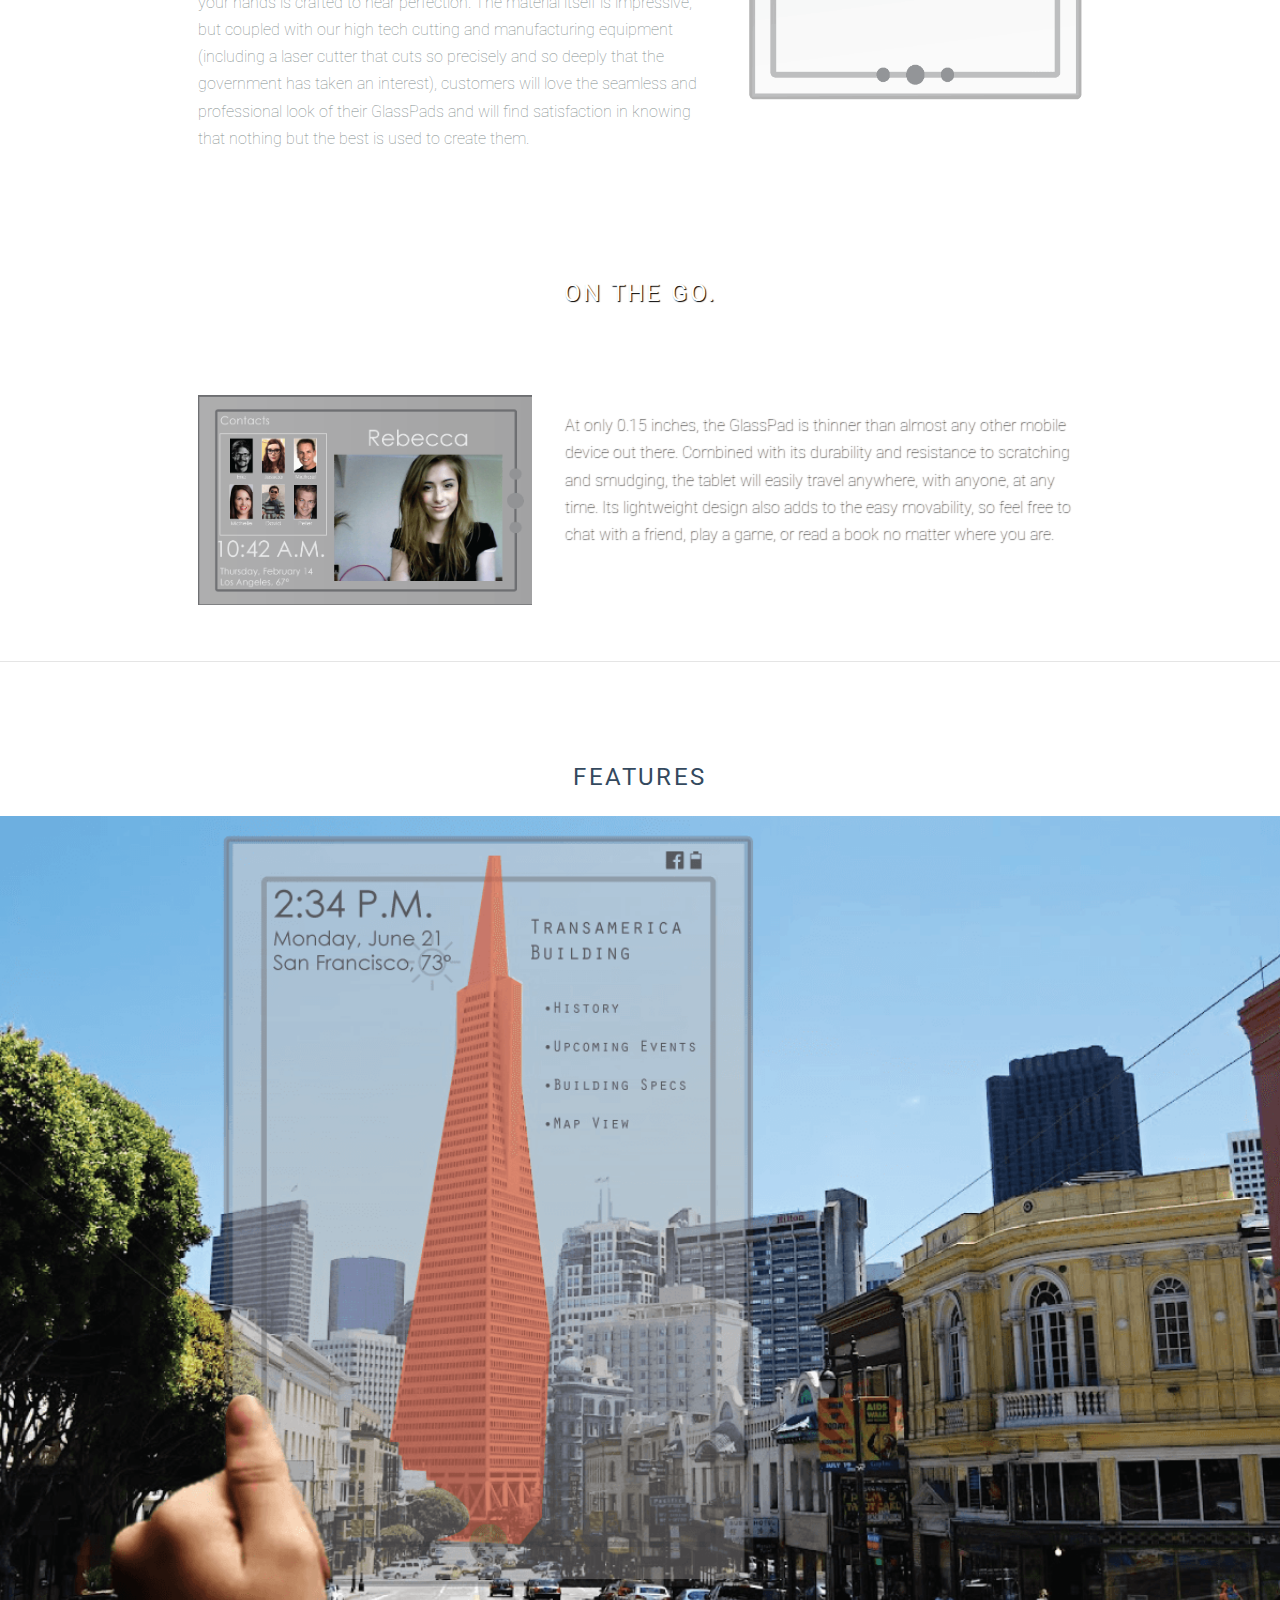
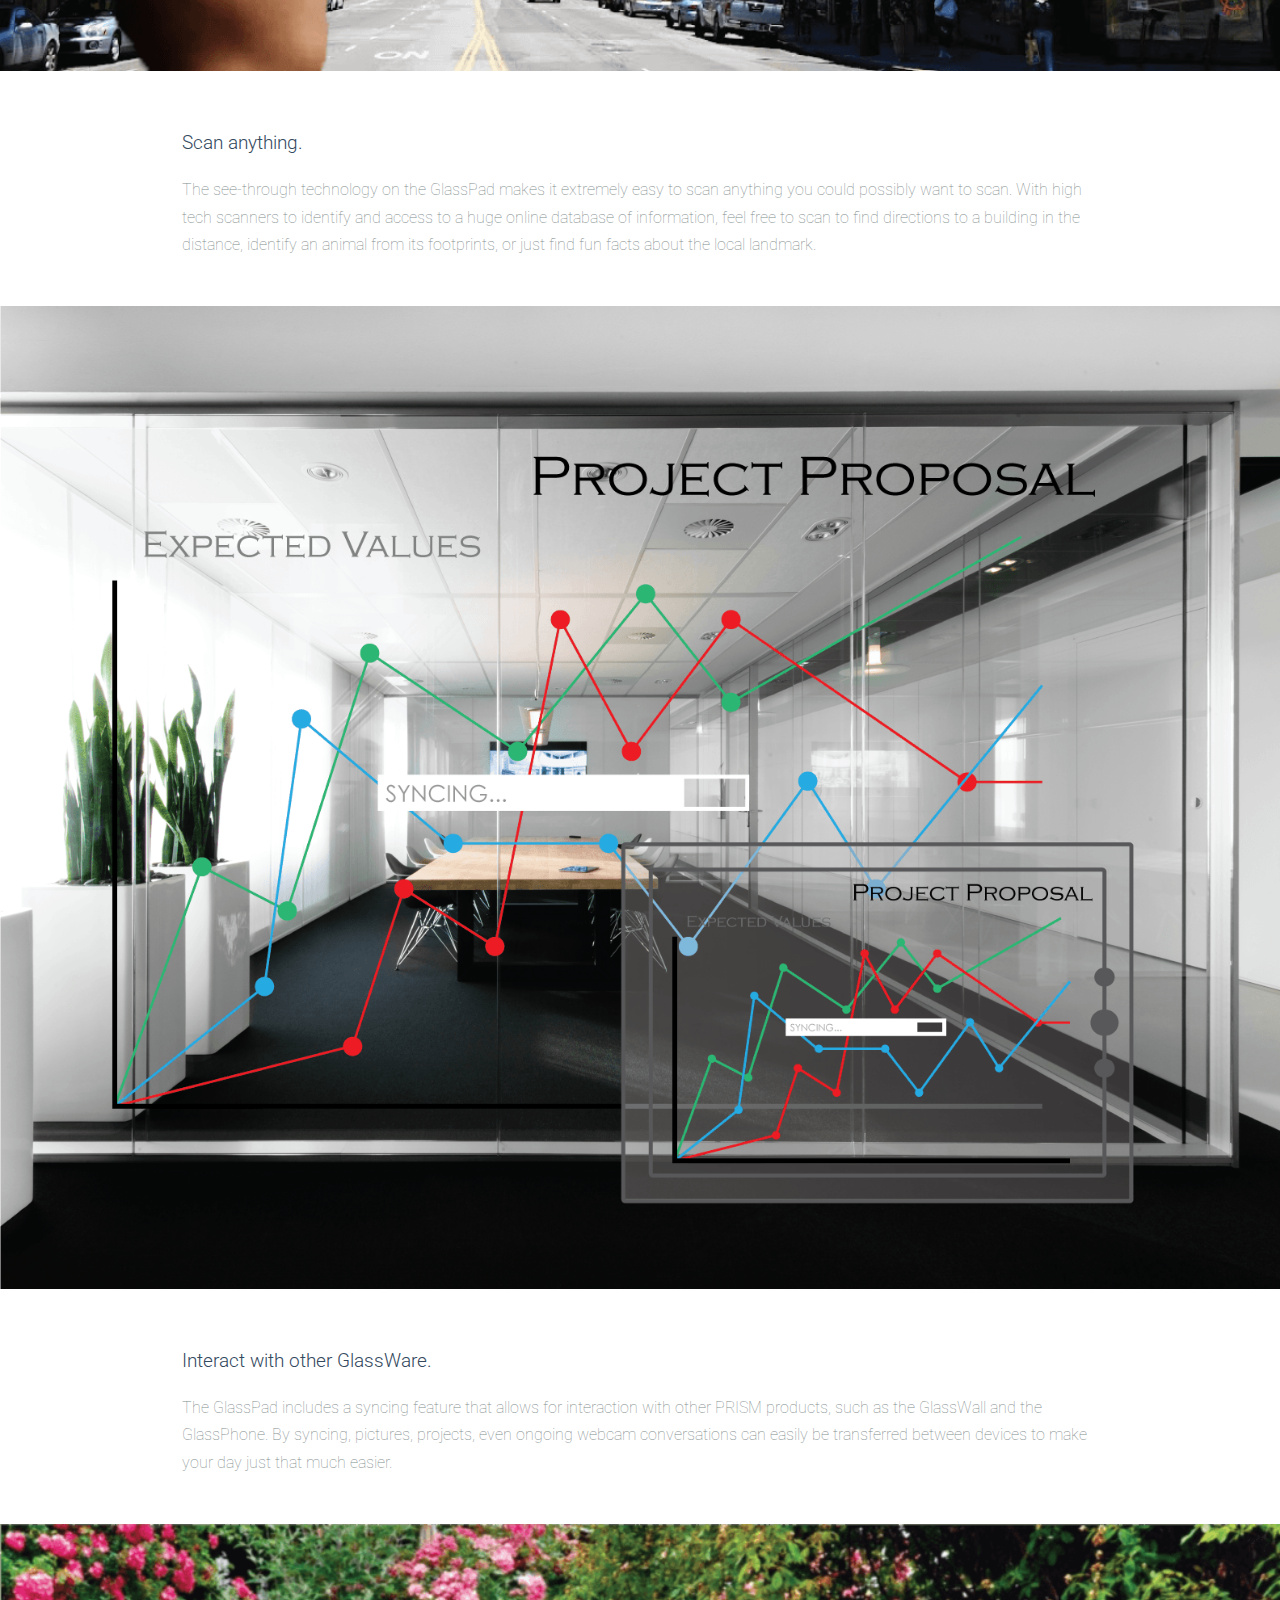
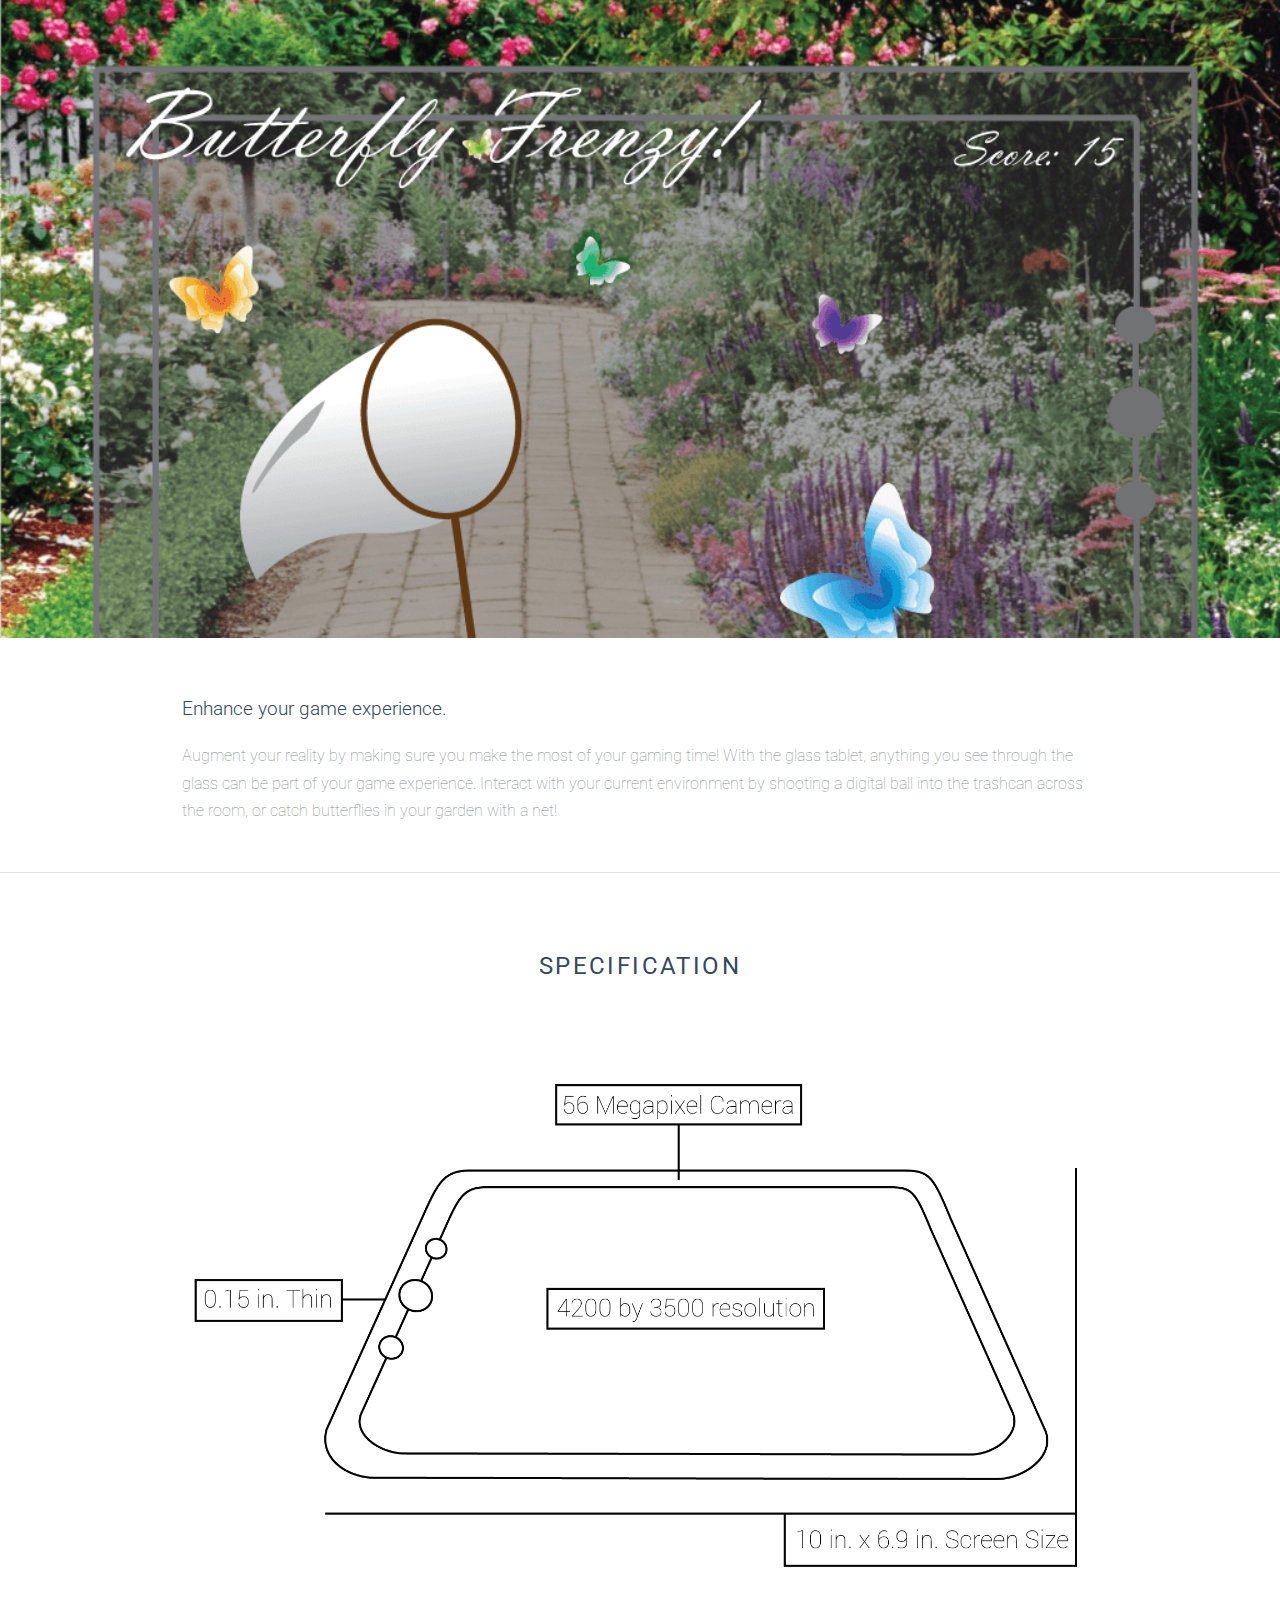
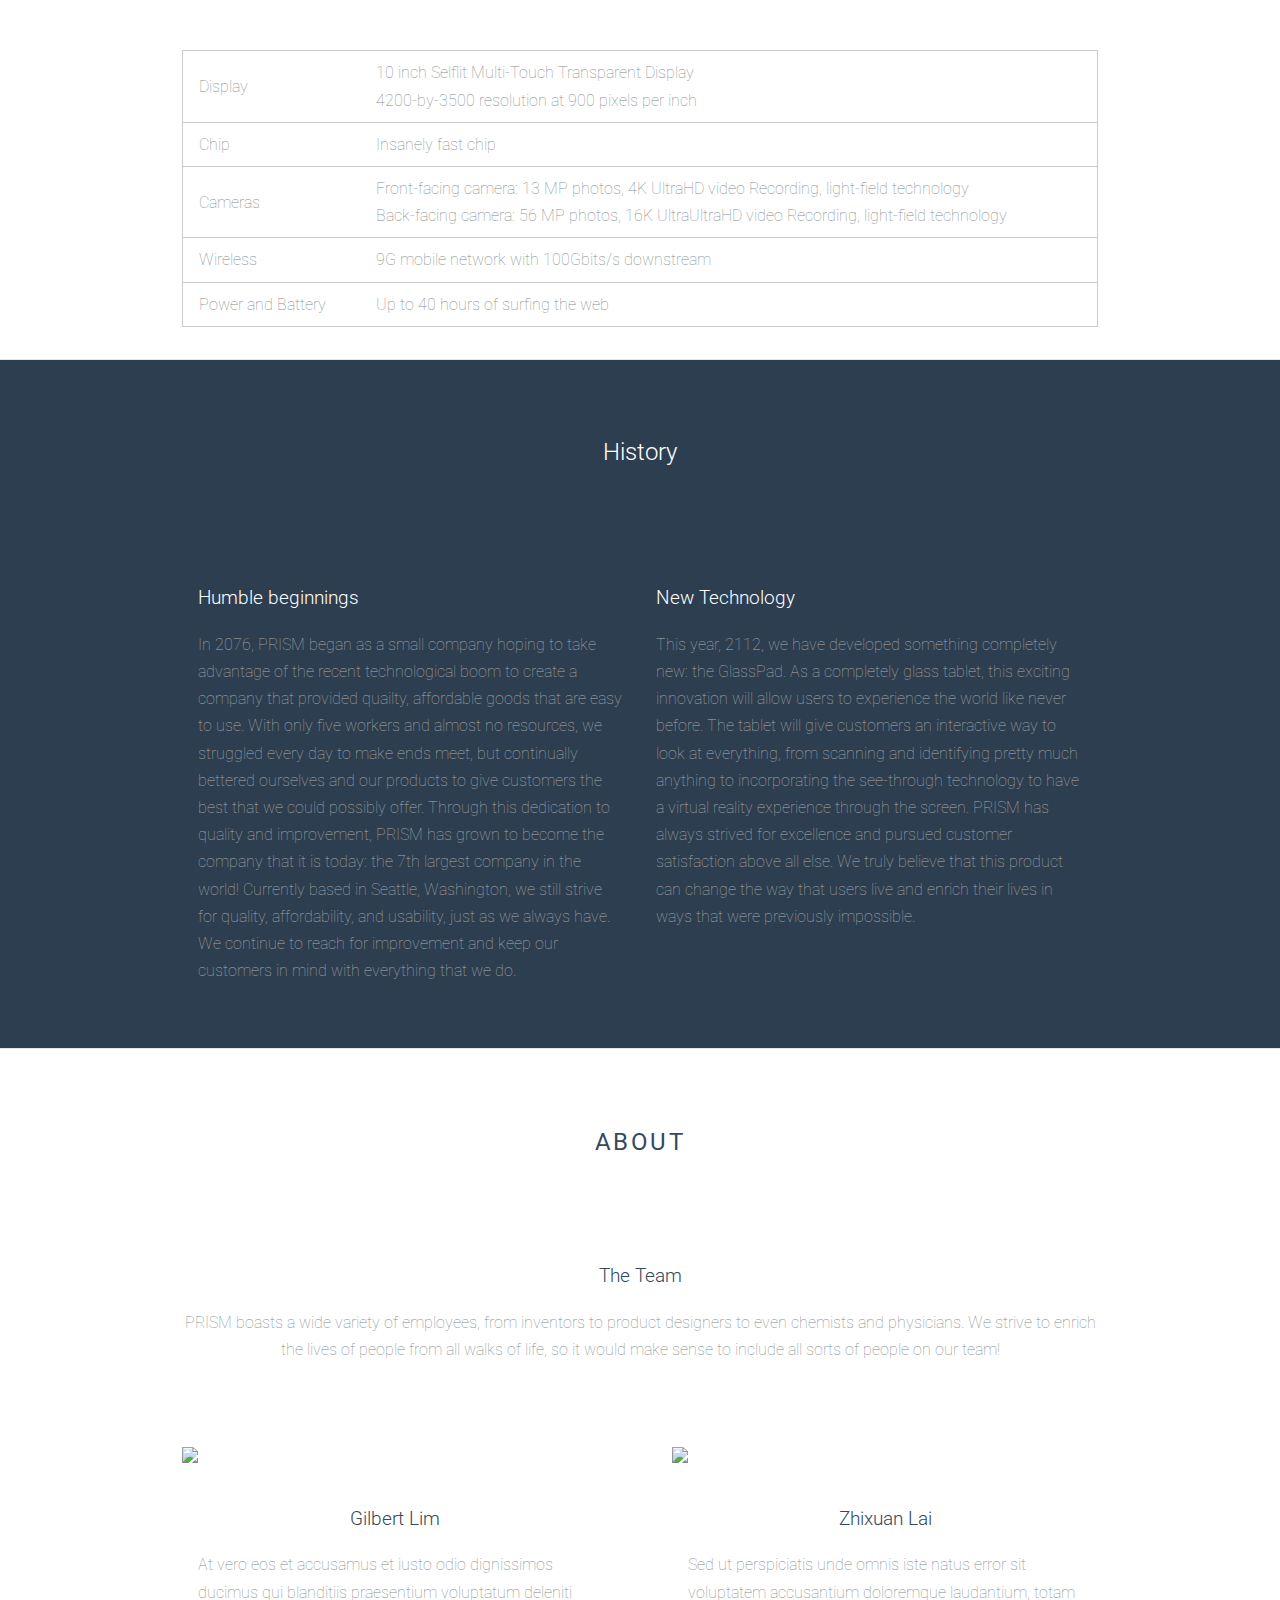
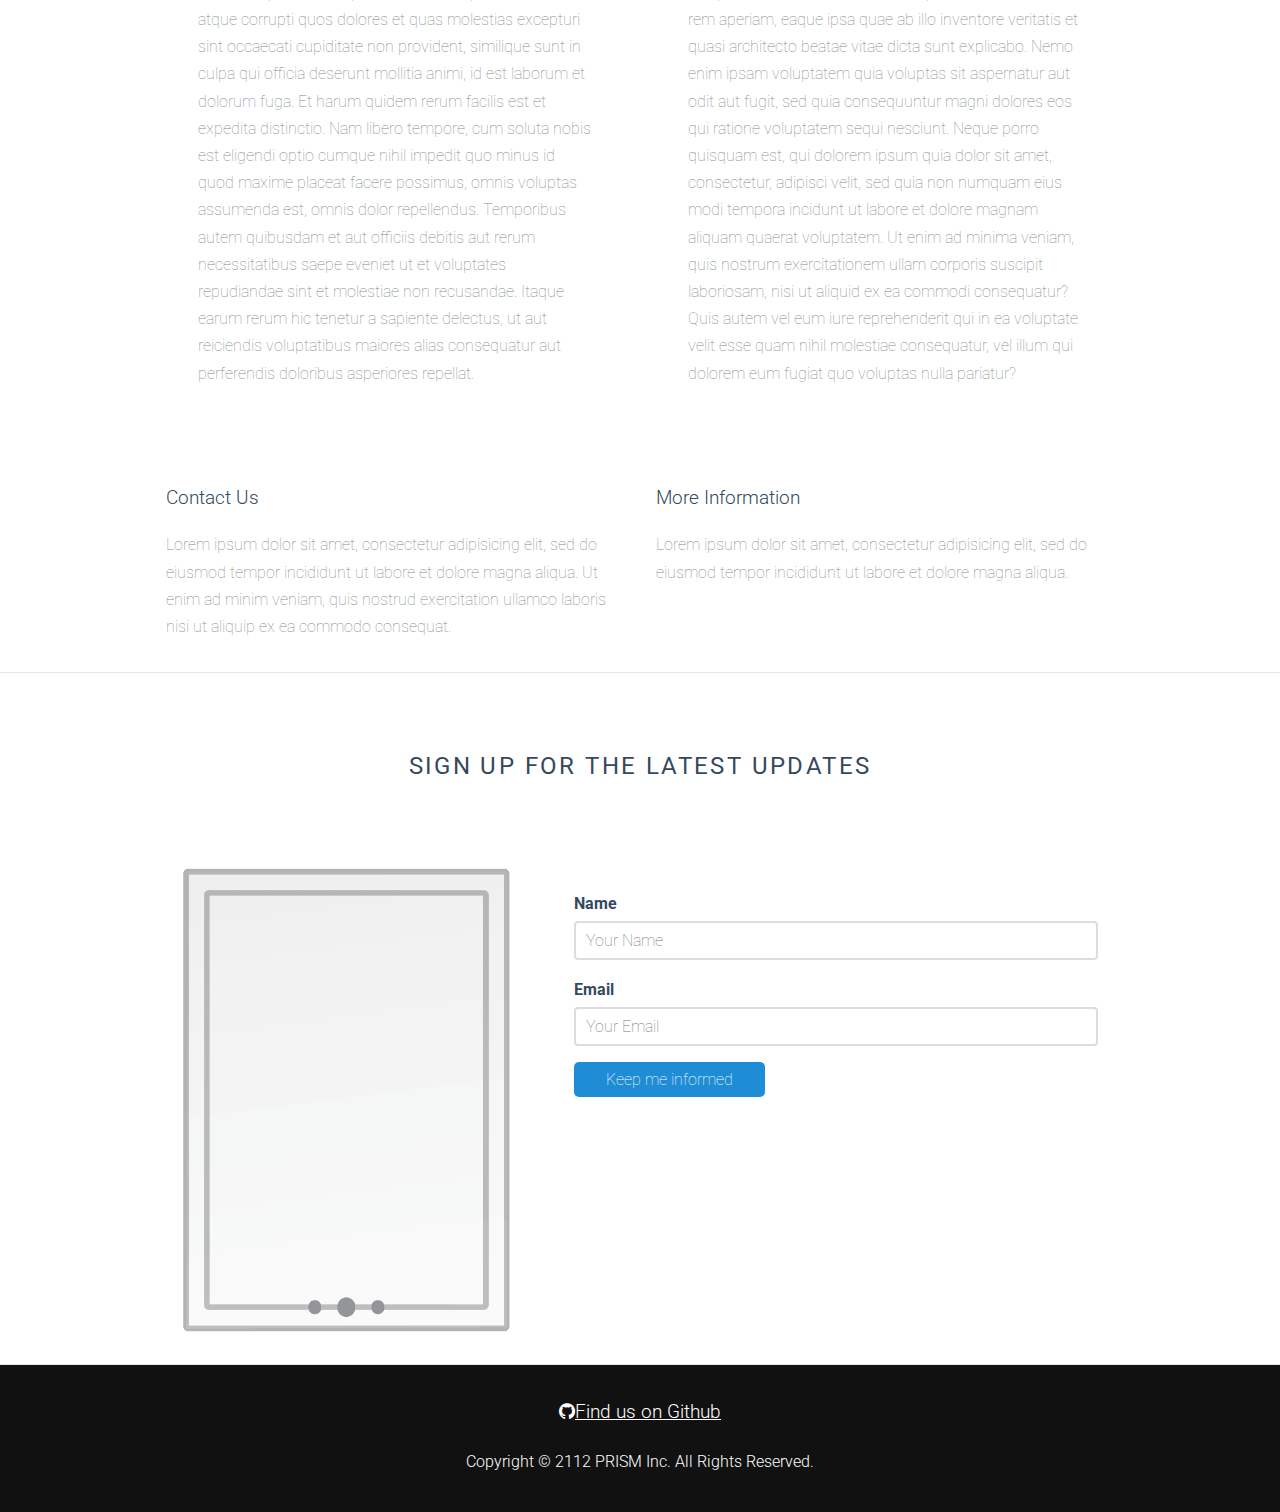
==== commit eeb0fb40: "update content" ====
--- a/index.html
+++ b/index.html
@@ -29,7 +29,7 @@
 <script type="text/javascript" src="/js/react-mini-router.min.js"></script>
 
 <script type="text/javascript" src="/js/script.js"></script>
-<script type="text/jsx" src="/react.js"></script>
+<script type="text/jsx" src="react.js"></script>
 
 	</body>
 </html>
--- a/css/style.css
+++ b/css/style.css
@@ -125,7 +125,8 @@
 
 .home-menu {
     padding: 0.5em;
-    text-align: center;
+/*text-align: center;*/
+text-align: left;
     box-shadow: 0 1px 1px rgba(0,0,0, 0.10);
 }
 .home-menu.pure-menu-open {
@@ -142,7 +143,20 @@
     color: white;
     font-weight: 400;
     font-size: 120%;
-}
+    background: transparent url("/resources/logocircles.png") no-repeat;
+    /*0 0 no-repeat fixed;*/
+    background-size: contain;
+
+}
+
+.home-menu .pure-menu-heading a {
+  color: white;
+  font-weight: 400;
+  font-size: 120%;
+  
+}
+
+
 
 .home-menu .pure-menu-selected a {
     color: white;
@@ -158,11 +172,133 @@
     color: #AECFE5;
 }
 
-/*#owl-demo .item img{
-    display: block;
+/*
+ * -- SPLASH STYLES --
+ * This is the blue top section that appears on the page.
+ */
+
+.splash-container {
+    background: #1f8dd6;
+    z-index: 1;
+    overflow: hidden;
+    /* The following styles are required for the "scroll-over" effect */
     width: 100%;
-    height: auto;
-}*/
+    height: 88%;
+    top: 0;
+    left: 0;
+    position: fixed !important;
+}
+
+.splash {
+    /* absolute center .splash within .splash-container */
+    width: 80%;
+    height: 50%;
+    margin: auto;
+    position: absolute;
+    top: 100px; left: 0; bottom: 0; right: 0;
+    text-align: center;
+    text-transform: uppercase;
+}
+
+/* This is the main heading that appears on the blue section */
+.splash-head {
+    font-size: 20px;
+    font-weight: bold;
+    color: white;
+    border: 3px solid white;
+    padding: 1em 1.6em;
+    font-weight: 100;
+    border-radius: 5px;
+    line-height: 1em;
+}
+
+/* This is the subheading that appears on the blue section */
+.splash-subhead {
+    color: white;
+    letter-spacing: 0.05em;
+    opacity: 0.8;
+}
+
+.banner-design {
+  background: transparent url("/resources/woodbackground.png") 0 0 no-repeat fixed;
+  -webkit-background-size: cover;
+  -moz-background-size: cover;
+  -o-background-size: cover;
+  background-size: cover;
+
+}
+
+.banner-design {
+  /*text-align: left;*/
+  /*font-size: 2em;*/
+  color: white;
+  font-weight: 100;
+  /*text-shadow: 0 1px 1px black;*/
+  text-shadow: 1px 1px 1px black;
+
+}
+
+
+/*
+ * -- BANNER --
+ * The top banner with the headings. By using a combination
+ * of `display: table;` and `display: table-cell;`, we can
+ * vertically center the text.
+ */
+
+.banner {
+    background: transparent url("http://24.media.tumblr.com/ccb268832580ac12951828a1c179de69/tumblr_mo2xbk8JUK1st5lhmo1_1280.jpg") 0 0 no-repeat fixed;
+    text-align: center;
+    background-size: cover;
+    filter: progid:DXImageTransform.Microsoft.AlphaImageLoader(src='http://24.media.tumblr.com/ccb268832580ac12951828a1c179de69/tumblr_mo2xbk8JUK1st5lhmo1_1280.jpg', sizingMethod='scale');
+
+    height: 100vh;
+    width: 100%;
+    margin-bottom: 3em;
+    display: table;
+
+      /*background: url(images/bg.jpg) no-repeat center center fixed; */
+  -webkit-background-size: cover;
+  -moz-background-size: cover;
+  -o-background-size: cover;
+  background-size: cover;
+
+}
+
+.banner-head-wrapper {
+    display: table-cell;
+    vertical-align: middle;
+margin-bottom: 0;
+}
+.banner-head-img {
+      max-width: 80%;
+      /*max-height: 50%;*/
+
+}
+.banner-head-intro {
+  text-align: left;
+  font-size: 2em;
+  color: white;
+  font-weight: 100;
+  text-shadow: 1px 1px 1px black;
+}
+.banner-head {
+  text-align: left;
+  font-size: 2em;
+  color: white;
+  font-weight: 300;
+  text-shadow: 1px 1px 1px black;
+}
+.banner-subhead {
+  text-align: left;
+  font-size: 2em;
+  color: white;
+  font-weight: 100;
+  /*text-shadow: 0 1px 1px black;*/
+  text-shadow: 1px 1px 1px black;
+
+}
+
 
 
 /*
@@ -181,6 +317,8 @@
 }
 
 .content-wrapper-other {
+    /*position: absolute;*/
+
     top: 87%;
     width: 100%;
     min-height: 12%;
@@ -188,7 +326,18 @@
     background: white;
 }
 
-
+/* This is a modifier class used when the content-head is inside a ribbon */
+.footer-head {
+    color: white;
+}
+
+footer a {
+  color: white;
+}
+
+footer a:visited {
+    color: gray;
+}
 
 /* This is the class used for the main content headers (<h2>) */
 .content-head {
@@ -236,11 +385,48 @@
  * On tablets and other medium-sized devices, we want to customize some
  * of the mobile styles.
  */
+
+ @media (max-width: 48em) {
+  html, button, input, select, textarea,
+  .pure-g [class *= "pure-u"] {
+      /* Set your content font stack here: */
+      font-family: 'Roboto', sans-serif; font-weight: 400;
+  }
+
+body {
+    font-family: 'Roboto', sans-serif; font-weight: 400;
+    line-height: 1.7em;
+    color: #7f8c8d;
+    font-size: 13px;
+}
+
+  h1,
+  h2,
+  h3,
+  h4,
+  h5,
+  h6,
+  label {
+          font-family: 'Roboto', sans-serif; font-weight: 400;
+
+      color: #34495e;
+  }
+
+  p{
+              font-family: 'Roboto', sans-serif; font-weight: 400;
+
+}
+
+}
 @media (min-width: 48em) {
+.banner-head {
+    font-size: 3em;
+}
 
     /* We increase the body font size */
     body {
         font-size: 16px;
+
     }
     /* We want to give the content area some more padding */
     .content {
@@ -290,4 +476,36 @@
     .splash-head {
         font-size: 300%;
     }
-}
+
+    .banner-head {
+        font-size: 4em;
+    }
+
+}
+
+
+/*
+ * -- TABLET MEDIA QUERIES --
+ * On tablets, we want to slightly adjust the size of the banner
+ * text and add some vertical space between the various pricing tables
+ */
+@media(min-width: 767px) {
+
+    /*.banner-head {
+        font-size: 4em;
+    }*/
+
+}
+
+/*
+ * -- PHONE MEDIA QUERIES --
+ * On phones, we want to reduce the height and font-size of the banner further
+ */
+@media (min-width: 480px) {
+    .banner {
+        /*height: 400px;*/
+    }
+    .banner-head {
+        /*font-size: 3em;*/
+    }
+}
